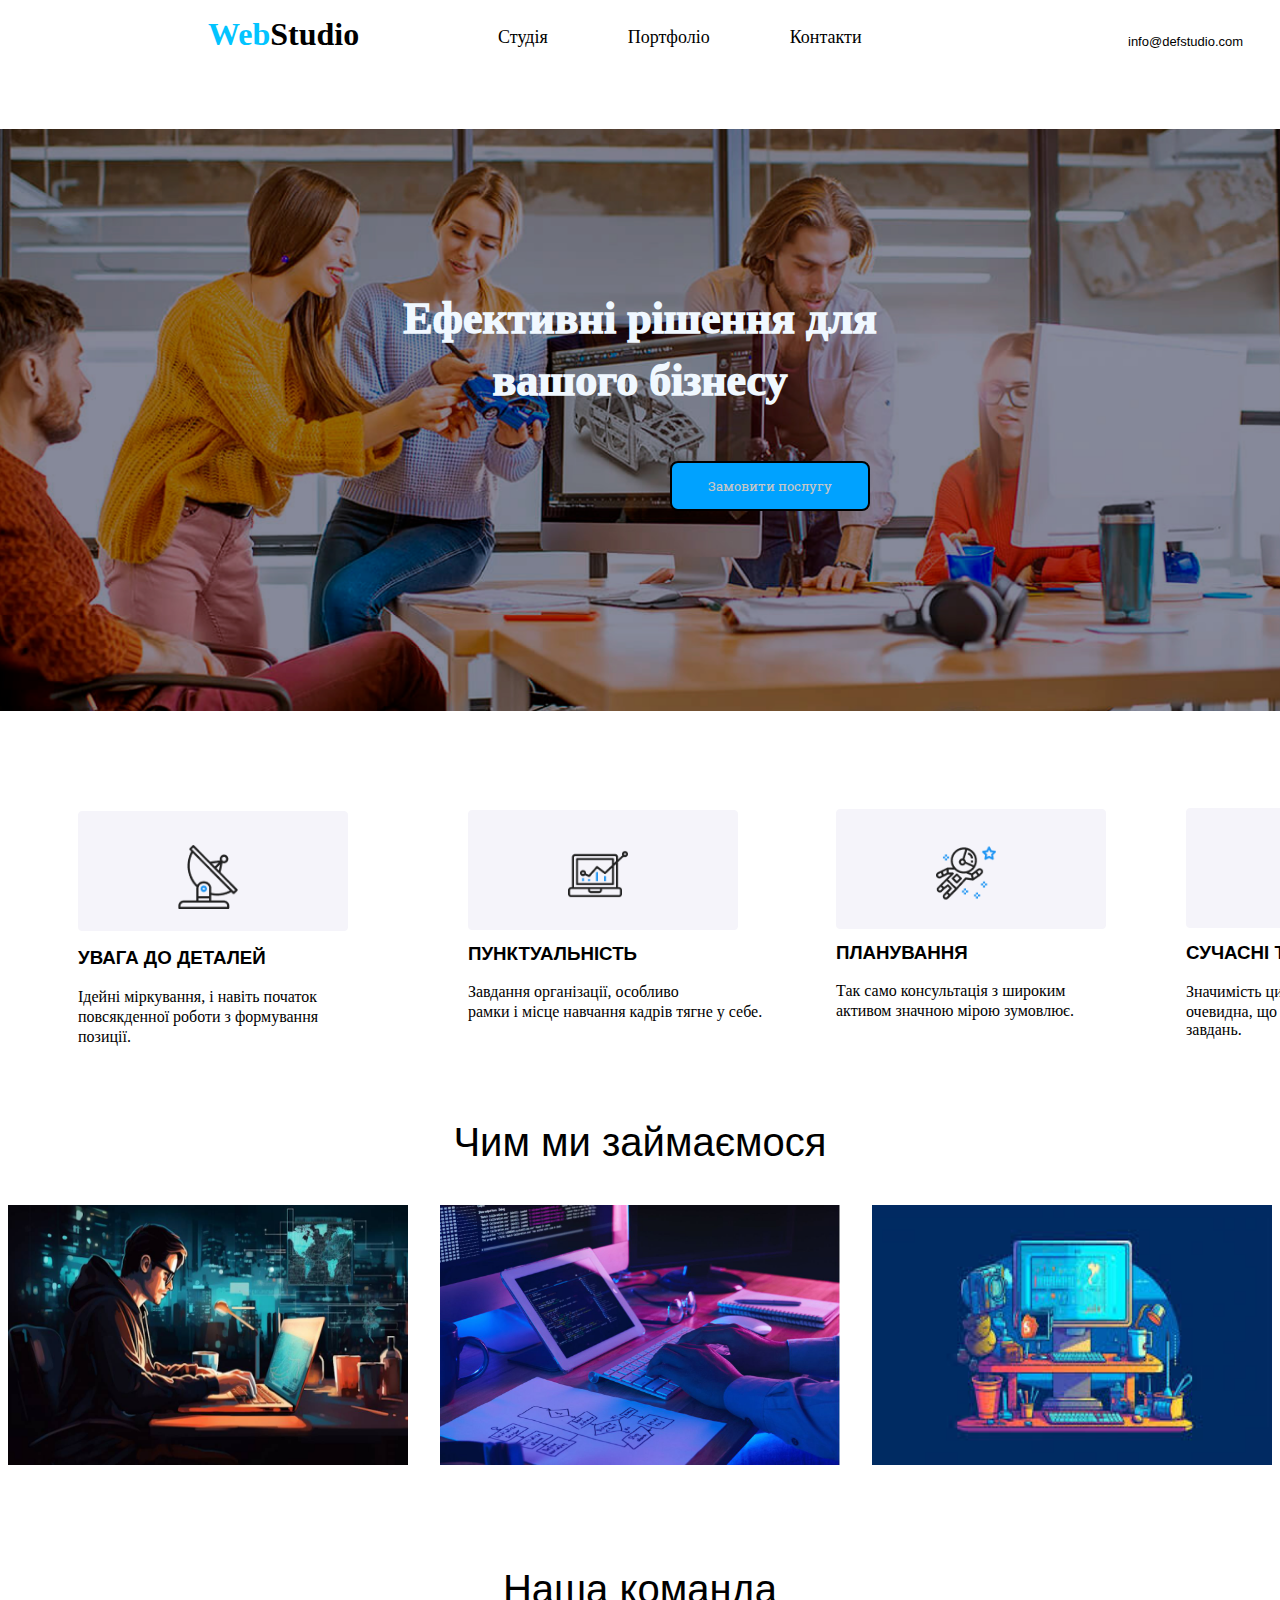
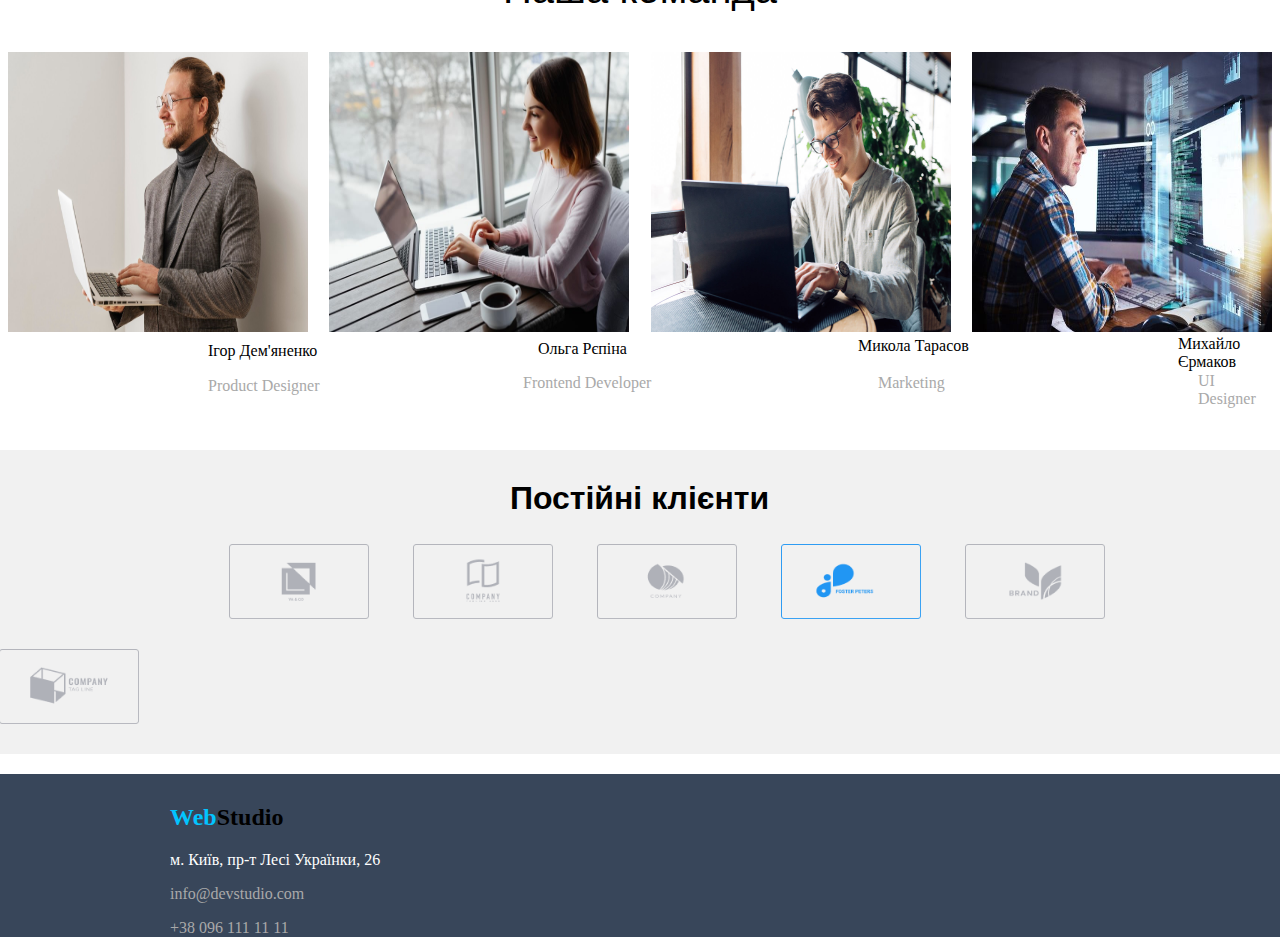
==== main page/index.html @ 717c82f1 "a lot of fixes !" ====
<!DOCTYPE html>
<html lang="en">

<head>
  <meta charset="UTF-8" />
  <meta name="viewport" content="width=device-width, initial-scale=1.0" />
  <title>webstudio</title>
  <!-- <link rel="stylesheet" href="../reset.css" /> -->
  <link rel="stylesheet" href="style.css" />
  <link rel="preconnect" href="https://fonts.googleapis.com">
  <link rel="preconnect" href="https://fonts.gstatic.com" crossorigin>
  <link href="https://fonts.googleapis.com/css2?family=Poetsen+One&family=Roboto+Slab:wght@100..900&display=swap"
    rel="stylesheet">
  <link rel="preconnect" href="https://fonts.googleapis.com">
  <link rel="preconnect" href="https://fonts.gstatic.com" crossorigin>
  <link
    href="https://fonts.googleapis.com/css2?family=Kanit:ital,wght@0,100;0,200;0,300;0,400;0,500;0,600;0,700;0,800;0,900;1,100;1,200;1,300;1,400;1,500;1,600;1,700;1,800;1,900&family=Poetsen+One&family=Roboto+Slab:wght@100..900&display=swap"
    rel="stylesheet">
</head>

<body>
  <!-- <div class="dropdown">
      <button onclick="myFunction()" class="dropbtn">Dropdown</button>
      <div id="myDropdown" class="dropdown-content">
        <a href="#">Link 1</a>
        <a href="#">Link 2</a>
        <a href="#">Link 3</a>
      </div>
    </div>

    <div class="hover-effect">
      <div class="additional-words">
        <p>Дополнительные слова или информация</p>
      </div>
    </div> -->
  <header>

    <div class="container-header">
      <div class="site-name">
        <h1><mark class="mark-title">Web</mark>Studio</h1>
      </div>
      <div class="div-left">
        <ul class="left">
          <li class="link"><a class="titless" href="#">Студія</a></li>
          <li class="link"><a class="titless" href="../portfolio/about.html">Портфоліо</a></li>
          <li class="link"><a class="titless" href="#">Контакти</a></li>
        </ul>
      </div>
      <div class="div-right">
        <ul class="right">
          <li class="link-right">info@defstudio.com</li>
          <li class="link-right">+38 096 111 11 11</li>
        </ul>
      </div>
    </div>
  </header>
  <main>
    <div class="container-main">
      <div class="main-title">Ефективні рішення для<p> вашого бізнесу</p>
      </div>
      <div class="div-btn"><button class="btn"><a class="a-btn" href="">Замовити послугу</a></button></div>
    </div>
    <div class="container_main-first">
    <div class="row">
      <!-- novyi -->
      <section>
      <div class="container-main-two">
        <div class="card">
          <div class="section-one">
            <div class="img-container">
              <img class="section_background" src="../images/Rectangle 3.png" alt="">
               <img class="smm" src="../images/Group.png" alt="">
            </div>
            <h3 class="h3-main">УВАГА ДО ДЕТАЛЕЙ</h3>
            <div class="card-text">Ідейні міркування, і навіть початок<p style="margin-bottom: 2px;"> повсякденної
                роботи
                з формування </p>позиції. </div>
          </div>
        </div>
      </div>
      <!-- novyi -->
      <div class="container-main-three">
        <div class="card">
          <div class="section-two">
            <div class="img-container">
              <img class="section_background" src="../images/Rectangle 3.png" alt="">
              <img class="smm" src="../images/diagram 1.png" alt="">
           </div>
            <h3 class="h3-main">ПУНКТУАЛЬНІСТЬ</h3>
            <div class="card-text">Завдання організації, особливо<p> рамки і місце навчання кадрів тягне у себе.</p>
            </div>
          </div>
        </div>
      </div>
      <!-- novyi -->
      <div class="container-main-four">
        <div class="card">
          <div class="section-three">
            <div class="img-container">
              <img class="section_background" src="../images/Rectangle 3.png" alt="">
              <img class="smm" src="../images/astronaut 1.png" alt="">
           </div>
            <h3 class="h3-main">ПЛАНУВАННЯ</h3>
            <div class="card-text">Так само консультація з широким<p> активом значною мірою зумовлює.</p>
            </div>
          </div>
        </div>
      </div>
      <!-- novyi -->
      <div class="container-main-five">
        <div class="card">
          <div class="section-four">
            <div class="img-container">
              <img class="section_background" src="../images/Rectangle 3.png" alt="">
              <img class="smm" src="../images/Vector.png" alt="">
           </div>
            <h3 class="h3-main">СУЧАСНІ ТЕХНОЛОГІЇ</h3>
            <div class="card-text">Значимість цих проблем настільки<p> очевидна, що реалізація планових завдань.</p>
            </div>
          </div>
        </div>
      </div>
    </div>
  </section>
</div>

<div class="container_main-one">
    <div class="title-main">
      <p class="img-title">Чим ми займаємося</p>
    </div>
    <div class="container_main-img">
      <img class="photo-one" src="../images/photo-one.jpg" />
      <img class="photo-two" src="../images/photo-two.jpg" />
      <img class="photo-three" src="../images/photo-three.jpg" />
    </div>
</div>

    <div class="title-main-two">
      <p class="img-titles"> Наша команда</p>
    </div>
    <div>
      <div class="container_main-img-second">
        <img class="photo-igor" src="../images/igor.png " />
        <img class="photo-woman" src="../images/woman.jpg" />
        <img class="photo-mikola" src="../images/mikola.jpg" />
        <img class="photo-miha" src="../images/myha.jpg" />
      </div>
      <div class="container-names">
      <div class="names"><p class="puple-one">Ігор Дем'яненко</p></div>
      <div class="names"><p class="puple-two">Ольга Рєпіна</p></div>
      <div class="names"><p class="puple-three">Микола Тарасов</p></div>
      <div class="names"><p class="puple-four">Михайло Єрмаков</p></div>

      <div class="names"><p class="puple-onee">Product Designer</p></div>
      <div class="names"><p class="puple-twoo">Frontend Developer</p></div>
      <div class="names"><p class="puple-threee">Marketing</p></div>
      <div class="names"><p class="puple-fourr">UI Designer</p></div>
    </div>
  </main>
  <div class="container_4">
<h2 class="cntr_4-title">Постійні клієнти</h2>

<div class="img-container-2">
   <img class="smm-second" style="margin-left: 230px;" src="../images/Client 1.png" alt="">
</div>

<div class="img-container-2">
   <img class="smm-second" src="../images/Client 2.png" alt="">
</div>

<div class="img-container-2">
   <img class="smm-second" src="../images/Client 3.png" alt="">
</div>

<div class="img-container-2">
   <img class="smm-second" src="../images/Client 4.png" alt="">
</div>

<div class="img-container-2">
   <img class="smm-second" src="../images/Client 5.png" alt="">
</div>
<div class="img-container-2">
  <img class="smm-second" src="../images/Client 6.png" alt="">
</div>

  </div>
  <footer>
    <div class="container-footer">
<div class="ftr-name"><h2><mark class="mark-title-ftr">Web</mark>Studio</h2></div>
    <div class="town"><p>м. Київ, пр-т Лесі Українки, 26</p></div>
    <div class="email-ftr"><p>info@devstudio.com</p></div>
    <div class="number"><p>+38 096 111 11 11</p></div>
</div>
  </footer>
</body>

</html>
---- main page/style.css ----
/* 
.dropbtn {
    background-color: #04AA6D;
    color: white;
    padding: 16px;
    font-size: 16px;
    border: none;
  }
  
  .dropdown {
    position: relative;
    display: inline-block;
  }
  
  .dropdown-content {
    display: none;
    position: absolute;
    background-color: #f1f1f1;
    min-width: 160px;
    box-shadow: 0px 8px 16px 0px rgba(0,0,0,0.2);
    z-index: 1;
  }
  
  .dropdown-content a {
    color: black;
    padding: 12px 16px;
    text-decoration: none;
    display: block;
  }
  
  .dropdown-content a:hover {background-color: #ddd;}
  
  .dropdown:hover .dropdown-content {display: block;}
  
  .dropdown:hover .dropbtn {background-color: #3e8e41;}

  .hover-effect {
    position: relative;
    display: inline-block;
  }
  
  .additional-words {
    position: absolute;
    top: 100%;
    left: 0;
    display: none;
    padding: 10px;
    background-color: #fff;
    border: 1px solid #ccc;
    border-radius: 5px;
  }
  
  .hover-effect:hover .additional-words {
    display: block;
  } */
.mark-title {
  background-color: white;
  color: rgb(2, 196, 255);
}
.container-header {
}
.site-name {
  margin-top: -5px;
  margin-left: 200px;
  font-family: Cambria, Cochin, Georgia, Times, "Times New Roman", serif;
}
.left {
  list-style-type: none;
  margin-left: 370px;
  display: flex;
  margin-top: -48px;
  margin-bottom: 24px;
}
.link {
  margin-left: 80px;
  font-family: Verdana, Geneva, Tahoma, sans-serif;
}
.right {
  list-style-type: none;
  margin-left: 1000px;
  display: flex;
  margin-top: -38px;
  font-size: small;
  margin-bottom: 20px;
}
.link-right {
  margin-left: 80px;
  font-family: "Lucida Sans", "Lucida Sans Regular", "Lucida Grande",
    "Lucida Sans Unicode", Geneva, Verdana, sans-serif;
}
a {
  text-decoration: none;
}
.container-main {
  background-color: rgb(41, 43, 61);
  margin-left: -8px;
  margin-right: -8px;
  padding-top: 80px;
  padding-bottom: 200px;
  max-width: 1550px;
  background: url(../images/background-img.png) no-repeat center ;
  background-size: cover;
}
.main-title {
  text-align: center;
  margin-top: 80px;
  color: aliceblue;
  font-family: "Roboto";
  font-size: 44px;
  font-weight: 1000;
  line-height: 60px;
}
.div-btn {
  margin-top: 50px;
  margin-left: 670px;
}
.btn {
  height: 50px;
  width: 200px;
  background-color: rgb(0, 162, 255);
  border: 2px solid black;
  border-radius: 8px;
}
p {
  margin-top: 2px;
}
.a-btn {
  color: rgb(199, 199, 199);

  font-family: "Roboto Slab", serif;
  font-optical-sizing: auto;
  font-weight: 430;
  font-style: normal;
  transition: 0.6s;
}
.a-btn:hover {
  color: rgb(255, 255, 255);
  transition: 0.3s;
}
.card-text {
  color: black;
}
.container-main-two {
  max-width: 360px;
}
.card {
  display: block;
  max-height: 100px;
}
.section-one {
  margin-left: 70px;
  max-height: 50px;
  padding-bottom: 20px;
}
.card-text {
}
.section-two {
  margin-left: 460px;
  margin-top: -71px;
}
.section-three {
  margin-left: 828px;
  margin-top: -101px;
}
.section-four {
  margin-left: 1178px;
  margin-top: -101px;
}
.row {
  margin-top: 100px;
}
.title-main {
  padding-top: 100px;
  margin-top: 110px;
  text-align: center;
  justify-content: center;
}
.img-title {
  font-size: 40px;
  font-family: "Trebuchet MS", "Lucida Sans Unicode", "Lucida Grande",
    "Lucida Sans", Arial, sans-serif;
}
/* .photos {
display: flex;
position: ;
width: 470px;
height: 294px;
left: 215px;
top: 1058px;

} */
.photo-one {
  width: 400px;
  height: 260px;
}
.photo-two {
  width: 400px;
  height: 260px;
}
.photo-three {
  width: 400px;
  height: 260px;
}

.title-main-two {
  padding-top: 100px;
  text-align: center;
}
.img-titles {
  font-size: 40px;
  font-family: "Trebuchet MS", "Lucida Sans Unicode", "Lucida Grande",
    "Lucida Sans", Arial, sans-serif;
}
.photo-igor {
  width: 300px;
  height: 280px;
}
.photo-woman {
  width: 300px;
  height: 280px;
}
.photo-mikola {
  width: 300px;
  height: 280px;
}
.photo-miha {
  width: 300px;
  height: 280px;
}
.names {
  display: flex;
}
.puple-one {
  margin-left: 200px;
  margin-top: 10px;
}
.puple-two {
  margin-left: 530px;
  margin-top: -36px;
}
.puple-three {
  margin-left: 850px;
  margin-top: -39px;
}
.puple-four {
  margin-left: 1170px;
  margin-top: -41px;
}

.puple-onee {
  margin-left: 200px;
  margin-top: -10px;
  color: darkgray;
}
.puple-twoo {
  margin-left: 515px;
  margin-top: -37px;
  color: darkgray;
}
.puple-threee {
  margin-left: 870px;
  margin-top: -37px;
  color: darkgray;
}
.puple-fourr {
  margin-left: 1190px;
  margin-top: -39px;
  color: darkgray;
}
.container-footer {
  background-color: rgb(56, 70, 90);
  margin-left: -8px;
  margin-right: -8px;
  margin-bottom: -16px;
}
.mark-title-ftr {
  background-color: rgb(56, 70, 90);
  color: rgb(2, 196, 255);
}
.ftr-name {
  margin-left: 170px;
  margin-top: 20px;
  padding-top: 10px;
}
.town {
  margin-left: 170px;
  color: white;
}
.email-ftr {
  margin-left: 170px;
  color: darkgrey;
}
.number {
  margin-left: 170px;
  color: darkgrey;
}
.titless {
  text-decoration: none;
  color: black;
  font-family: Georgia, "Times New Roman", Times, serif;
  font-size: large;
}
.titless:hover {
  color: aqua;
}
.h3-main {
  font-family: Verdana, Geneva, Tahoma, sans-serif;
}
.section_background {
  display: inline-flex;
}
.smm {
  display: flow-root;
  margin-top: -90px;
  margin-left: 100px;
  padding-bottom: 20px;
  width: 60px;
}

.container_4 {
  background-color: rgb(241, 241, 241);
  margin-left: -9px;
  margin-right: -8px;
}
.cntr_4-title {
  padding-top: 30px;
  font-size: xx-large;
  font-family: "Lucida Sans", "Lucida Sans Regular", "Lucida Grande",
    "Lucida Sans Unicode", Geneva, Verdana, sans-serif;
  text-align: center;
}
.img-container-2 {
  display: inline-flex;
  padding-bottom: 30px;
}
.smm-second {
  width: 140px;
  height: 75px;
  margin-right: 40px;
}

.container_main-first {
  display: flex;
  justify-content: space-between;
  margin: 0 auto;
}
/* .container_main-one {
  display: flex;
  max-width: 1170px;
  justify-content: space-between;
  margin: 0 auto;
} */
.container_main-img {
  display: flex;
  max-width: 1270px;
  justify-content: space-between;
  margin: 0 auto;
}
.container_main-img-second {
  display: flex;
  max-width: 1270px;
  justify-content: space-between;
  margin: 0 auto;
}
.container-names {
  max-width: 1400px;
}
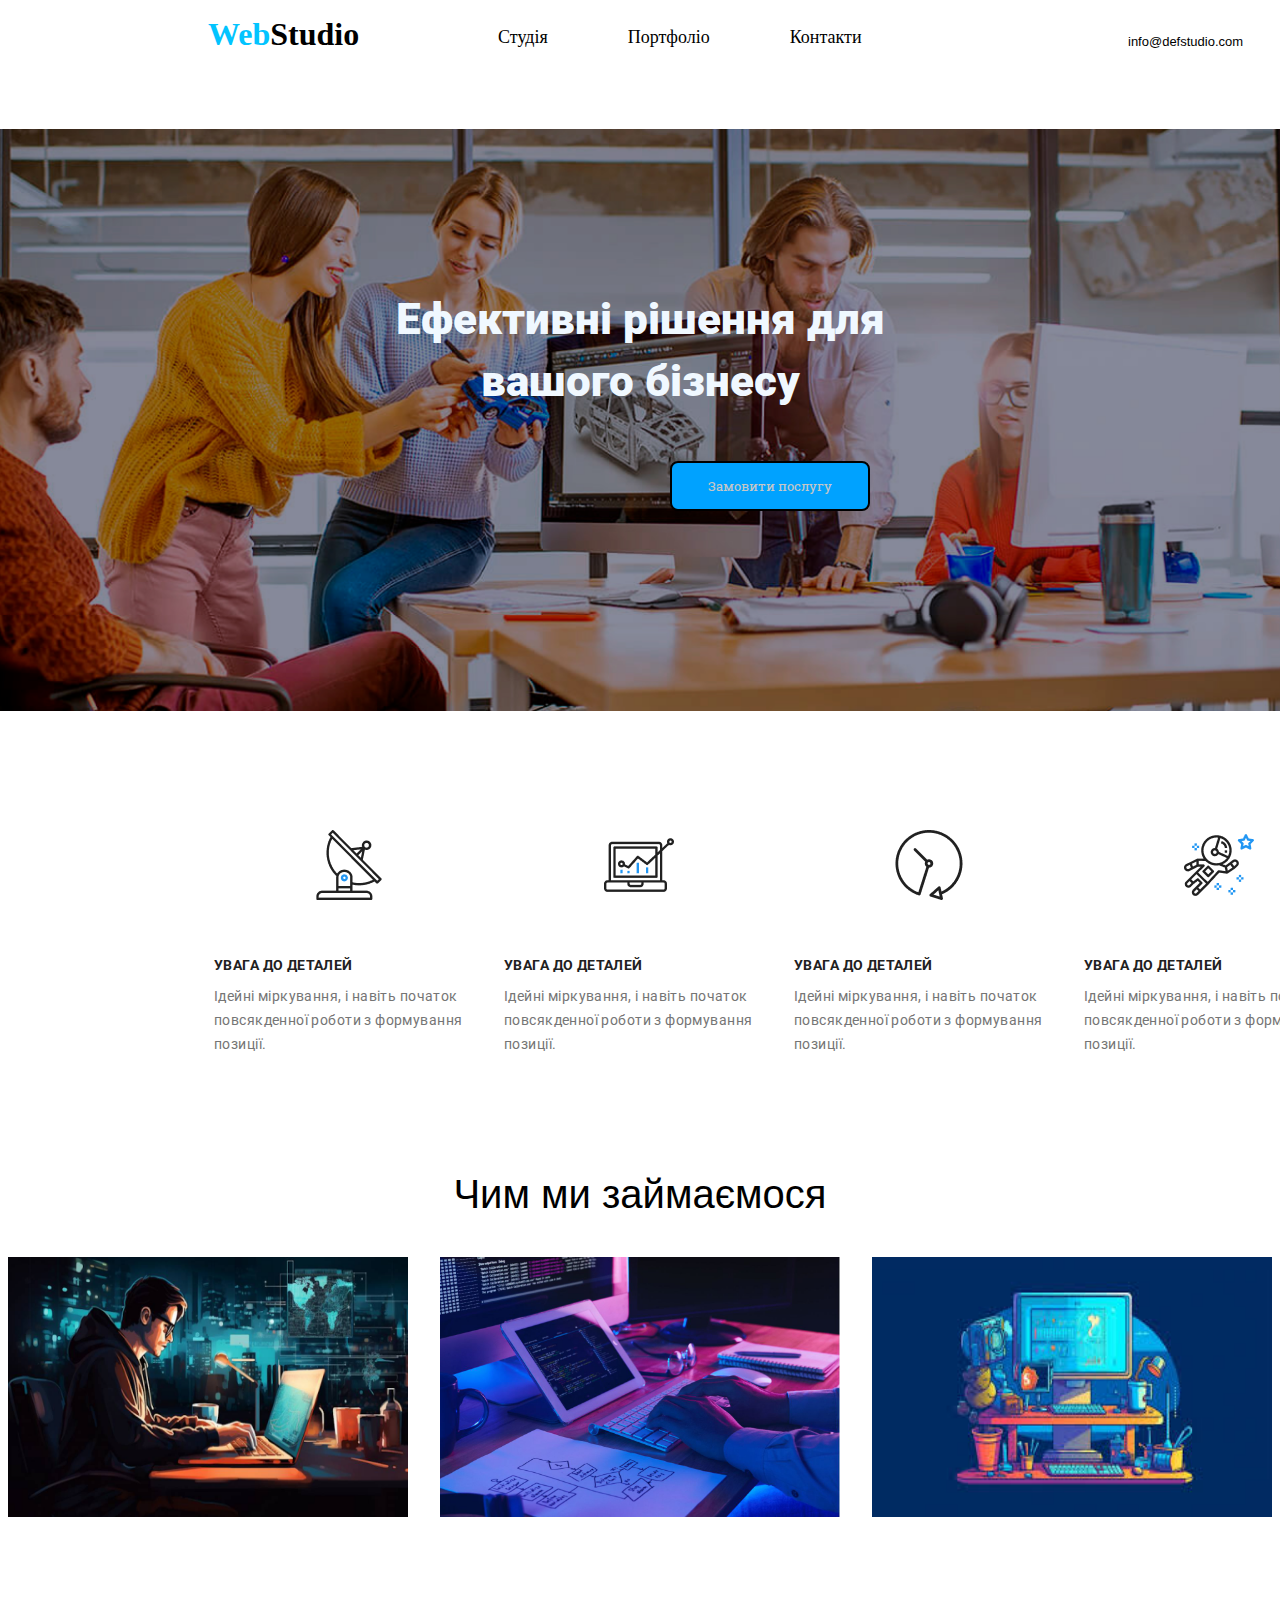
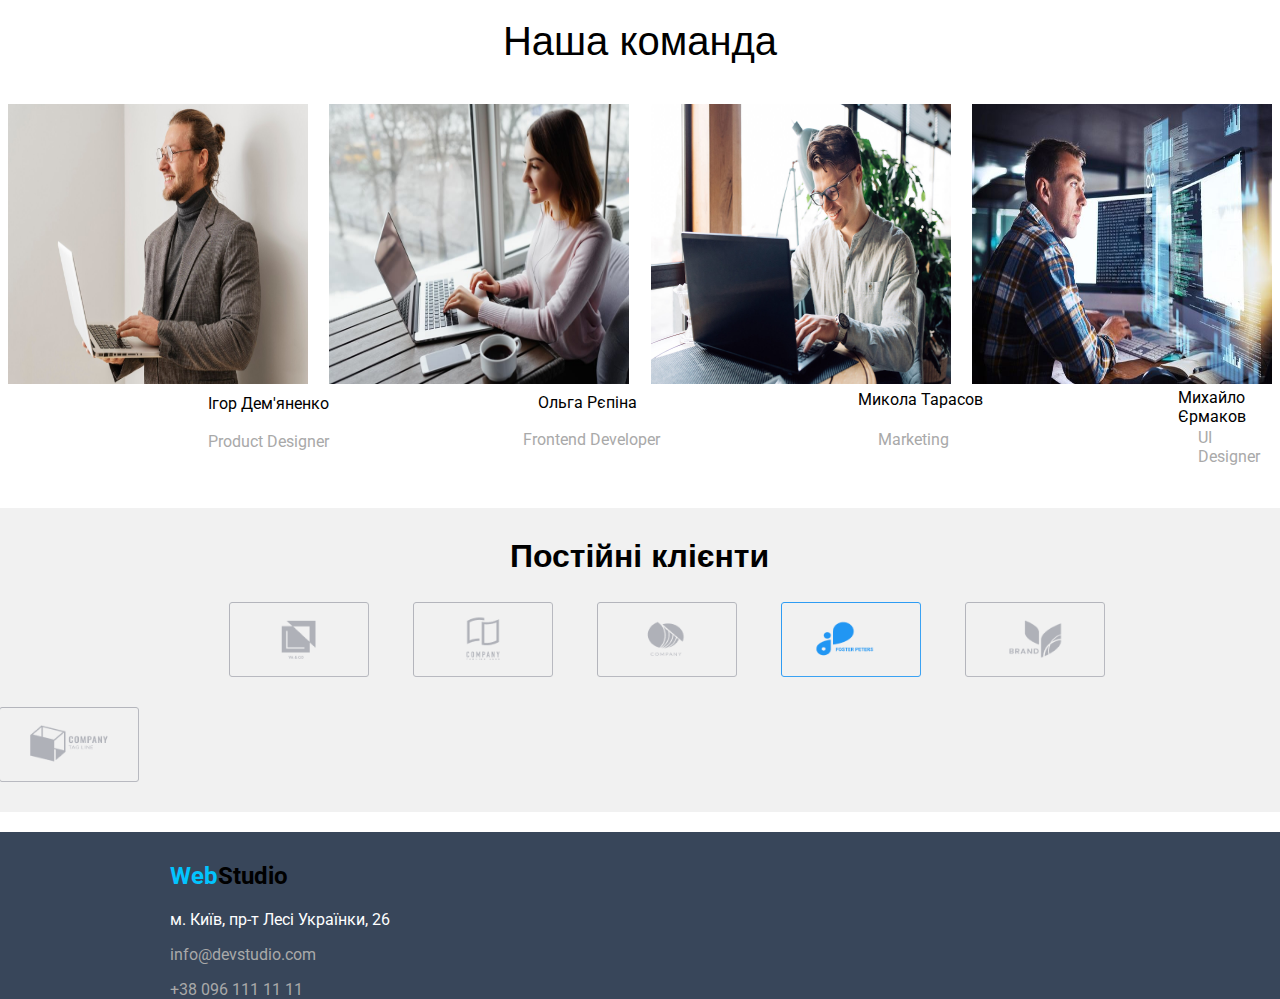
==== commit 11027fc7: "reset + hw16 --fix" ====
--- a/main page/index.html
+++ b/main page/index.html
@@ -61,79 +61,42 @@
       <div class="div-btn"><button class="btn"><a class="a-btn" href="">Замовити послугу</a></button></div>
     </div>
     <div class="container_main-first">
-    <div class="row">
-      <!-- novyi -->
-      <section>
-      <div class="container-main-two">
-        <div class="card">
-          <div class="section-one">
-            <div class="img-container">
-              <img class="section_background" src="../images/Rectangle 3.png" alt="">
-               <img class="smm" src="../images/Group.png" alt="">
+      <div class="row">
+        <!-- novyi -->
+        <section>
+          <div class="cards">
+            <div class="card">
+              <h6 class="card_title">УВАГА ДО ДЕТАЛЕЙ</h6>
+              <p class="card_text">Ідейні міркування, і навіть початок повсякденної роботи з формування позиції.</p>
             </div>
-            <h3 class="h3-main">УВАГА ДО ДЕТАЛЕЙ</h3>
-            <div class="card-text">Ідейні міркування, і навіть початок<p style="margin-bottom: 2px;"> повсякденної
-                роботи
-                з формування </p>позиції. </div>
-          </div>
-        </div>
-      </div>
-      <!-- novyi -->
-      <div class="container-main-three">
-        <div class="card">
-          <div class="section-two">
-            <div class="img-container">
-              <img class="section_background" src="../images/Rectangle 3.png" alt="">
-              <img class="smm" src="../images/diagram 1.png" alt="">
-           </div>
-            <h3 class="h3-main">ПУНКТУАЛЬНІСТЬ</h3>
-            <div class="card-text">Завдання організації, особливо<p> рамки і місце навчання кадрів тягне у себе.</p>
+            <div class="card">
+              <h6 class="card_title">УВАГА ДО ДЕТАЛЕЙ</h6>
+              <p class="card_text">Ідейні міркування, і навіть початок повсякденної роботи з формування позиції.</p>
+            </div>
+            <div class="card">
+              <h6 class="card_title">УВАГА ДО ДЕТАЛЕЙ</h6>
+              <p class="card_text">Ідейні міркування, і навіть початок повсякденної роботи з формування позиції.</p>
+            </div>
+            <div class="card">
+              <h6 class="card_title">УВАГА ДО ДЕТАЛЕЙ</h6>
+              <p class="card_text">Ідейні міркування, і навіть початок повсякденної роботи з формування позиції.</p>
             </div>
           </div>
-        </div>
-      </div>
-      <!-- novyi -->
-      <div class="container-main-four">
-        <div class="card">
-          <div class="section-three">
-            <div class="img-container">
-              <img class="section_background" src="../images/Rectangle 3.png" alt="">
-              <img class="smm" src="../images/astronaut 1.png" alt="">
-           </div>
-            <h3 class="h3-main">ПЛАНУВАННЯ</h3>
-            <div class="card-text">Так само консультація з широким<p> активом значною мірою зумовлює.</p>
-            </div>
-          </div>
-        </div>
-      </div>
-      <!-- novyi -->
-      <div class="container-main-five">
-        <div class="card">
-          <div class="section-four">
-            <div class="img-container">
-              <img class="section_background" src="../images/Rectangle 3.png" alt="">
-              <img class="smm" src="../images/Vector.png" alt="">
-           </div>
-            <h3 class="h3-main">СУЧАСНІ ТЕХНОЛОГІЇ</h3>
-            <div class="card-text">Значимість цих проблем настільки<p> очевидна, що реалізація планових завдань.</p>
-            </div>
-          </div>
-        </div>
+
+        </section>
       </div>
     </div>
-  </section>
-</div>
 
-<div class="container_main-one">
-    <div class="title-main">
-      <p class="img-title">Чим ми займаємося</p>
+    <div class="container_main-one">
+      <div class="title-main">
+        <p class="img-title">Чим ми займаємося</p>
+      </div>
+      <div class="container_main-img">
+        <img class="photo-one" src="../images/photo-one.jpg" />
+        <img class="photo-two" src="../images/photo-two.jpg" />
+        <img class="photo-three" src="../images/photo-three.jpg" />
+      </div>
     </div>
-    <div class="container_main-img">
-      <img class="photo-one" src="../images/photo-one.jpg" />
-      <img class="photo-two" src="../images/photo-two.jpg" />
-      <img class="photo-three" src="../images/photo-three.jpg" />
-    </div>
-</div>
 
     <div class="title-main-two">
       <p class="img-titles"> Наша команда</p>
@@ -146,51 +109,75 @@
         <img class="photo-miha" src="../images/myha.jpg" />
       </div>
       <div class="container-names">
-      <div class="names"><p class="puple-one">Ігор Дем'яненко</p></div>
-      <div class="names"><p class="puple-two">Ольга Рєпіна</p></div>
-      <div class="names"><p class="puple-three">Микола Тарасов</p></div>
-      <div class="names"><p class="puple-four">Михайло Єрмаков</p></div>
+        <div class="names">
+          <p class="puple-one">Ігор Дем'яненко</p>
+        </div>
+        <div class="names">
+          <p class="puple-two">Ольга Рєпіна</p>
+        </div>
+        <div class="names">
+          <p class="puple-three">Микола Тарасов</p>
+        </div>
+        <div class="names">
+          <p class="puple-four">Михайло Єрмаков</p>
+        </div>
 
-      <div class="names"><p class="puple-onee">Product Designer</p></div>
-      <div class="names"><p class="puple-twoo">Frontend Developer</p></div>
-      <div class="names"><p class="puple-threee">Marketing</p></div>
-      <div class="names"><p class="puple-fourr">UI Designer</p></div>
-    </div>
+        <div class="names">
+          <p class="puple-onee">Product Designer</p>
+        </div>
+        <div class="names">
+          <p class="puple-twoo">Frontend Developer</p>
+        </div>
+        <div class="names">
+          <p class="puple-threee">Marketing</p>
+        </div>
+        <div class="names">
+          <p class="puple-fourr">UI Designer</p>
+        </div>
+      </div>
   </main>
   <div class="container_4">
-<h2 class="cntr_4-title">Постійні клієнти</h2>
+    <h2 class="cntr_4-title">Постійні клієнти</h2>
 
-<div class="img-container-2">
-   <img class="smm-second" style="margin-left: 230px;" src="../images/Client 1.png" alt="">
-</div>
+    <div class="img-container-2">
+      <img class="smm-second" style="margin-left: 230px;" src="../images/Client 1.png" alt="">
+    </div>
 
-<div class="img-container-2">
-   <img class="smm-second" src="../images/Client 2.png" alt="">
-</div>
+    <div class="img-container-2">
+      <img class="smm-second" src="../images/Client 2.png" alt="">
+    </div>
 
-<div class="img-container-2">
-   <img class="smm-second" src="../images/Client 3.png" alt="">
-</div>
+    <div class="img-container-2">
+      <img class="smm-second" src="../images/Client 3.png" alt="">
+    </div>
 
-<div class="img-container-2">
-   <img class="smm-second" src="../images/Client 4.png" alt="">
-</div>
+    <div class="img-container-2">
+      <img class="smm-second" src="../images/Client 4.png" alt="">
+    </div>
 
-<div class="img-container-2">
-   <img class="smm-second" src="../images/Client 5.png" alt="">
-</div>
-<div class="img-container-2">
-  <img class="smm-second" src="../images/Client 6.png" alt="">
-</div>
+    <div class="img-container-2">
+      <img class="smm-second" src="../images/Client 5.png" alt="">
+    </div>
+    <div class="img-container-2">
+      <img class="smm-second" src="../images/Client 6.png" alt="">
+    </div>
 
   </div>
   <footer>
     <div class="container-footer">
-<div class="ftr-name"><h2><mark class="mark-title-ftr">Web</mark>Studio</h2></div>
-    <div class="town"><p>м. Київ, пр-т Лесі Українки, 26</p></div>
-    <div class="email-ftr"><p>info@devstudio.com</p></div>
-    <div class="number"><p>+38 096 111 11 11</p></div>
-</div>
+      <div class="ftr-name">
+        <h2><mark class="mark-title-ftr">Web</mark>Studio</h2>
+      </div>
+      <div class="town">
+        <p>м. Київ, пр-т Лесі Українки, 26</p>
+      </div>
+      <div class="email-ftr">
+        <p>info@devstudio.com</p>
+      </div>
+      <div class="number">
+        <p>+38 096 111 11 11</p>
+      </div>
+    </div>
   </footer>
 </body>
 
--- a/main page/style.css
+++ b/main page/style.css
@@ -53,6 +53,9 @@
   .hover-effect:hover .additional-words {
     display: block;
   } */
+
+  @import url("https://fonts.googleapis.com/css2?family=Roboto:ital,wght@0,100;0,300;0,400;0,500;0,700;0,900;1,100;1,300;1,400;1,500;1,700;1,900&display=swap");
+
 .mark-title {
   background-color: white;
   color: rgb(2, 196, 255);
@@ -143,35 +146,9 @@
 .container-main-two {
   max-width: 360px;
 }
-.card {
-  display: block;
-  max-height: 100px;
-}
-.section-one {
-  margin-left: 70px;
-  max-height: 50px;
-  padding-bottom: 20px;
-}
-.card-text {
-}
-.section-two {
-  margin-left: 460px;
-  margin-top: -71px;
-}
-.section-three {
-  margin-left: 828px;
-  margin-top: -101px;
-}
-.section-four {
-  margin-left: 1178px;
-  margin-top: -101px;
-}
-.row {
-  margin-top: 100px;
-}
+
 .title-main {
   padding-top: 100px;
-  margin-top: 110px;
   text-align: center;
   justify-content: center;
 }
@@ -364,4 +341,75 @@
 }
 .container-names {
   max-width: 1400px;
+}
+
+* {
+  /* margin: 0;
+  padding: 0;
+  box-sizing: border-box; */
+}
+
+body {
+  font-family: "Roboto", sans-serif;
+}
+
+.cards {
+    display: flex;
+    justify-content: space-between;
+    max-width: 1170px;
+    margin: 0 auto;
+    margin-top: 94px;
+}
+
+.card {
+  padding-right: 20px;
+}
+
+.card_title {
+  margin-bottom: 10px;
+  font-family: "Roboto", sans-serif;
+  font-size: 14px;
+  font-weight: 700;
+  line-height: 16.41px;
+  letter-spacing: 0.03em;
+  color: #212121;
+}
+
+.card_text {
+  max-width: 275px;
+  font-family: "Roboto", sans-serif;
+  font-size: 14px;
+  font-weight: 400;
+  line-height: 24px;
+  letter-spacing: 0.03em;
+  color: #757575;
+}
+
+.card::before {
+    content: "";
+    display: block;
+    width: 270px;
+    height: 120px;
+    margin-bottom: 30px;
+    background-repeat: no-repeat;
+    background-position: center;
+}
+.card:nth-child(1) {
+  margin-left: 206px;
+}
+
+.card:nth-child(1)::before {
+    background-image: url(../images/Group.png);
+}
+
+.card:nth-child(2)::before {
+    background-image: url(../images/diagram\ 1.png);
+}
+
+.card:nth-child(3)::before {
+    background-image: url(../images/Vector.png);
+}
+
+.card:nth-child(4)::before {
+    background-image: url(../images/astronaut\ 1.png);
 }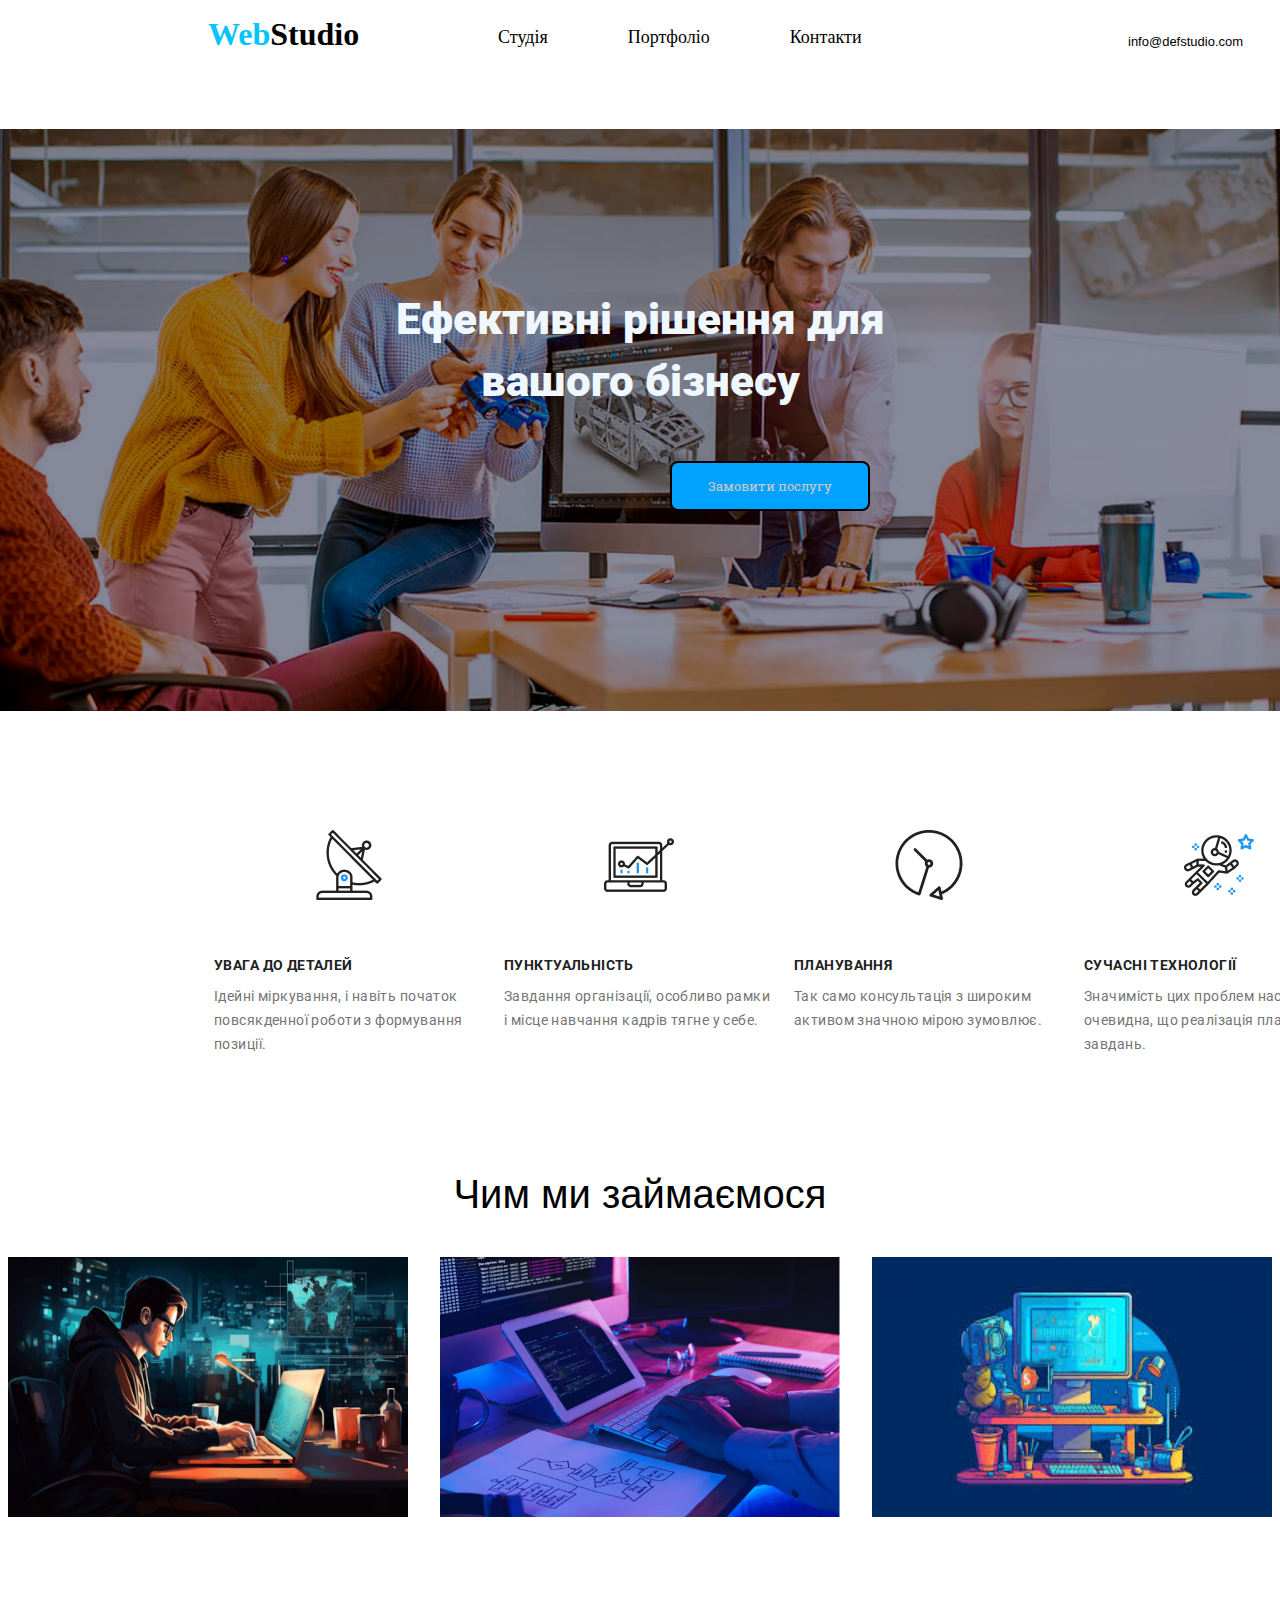
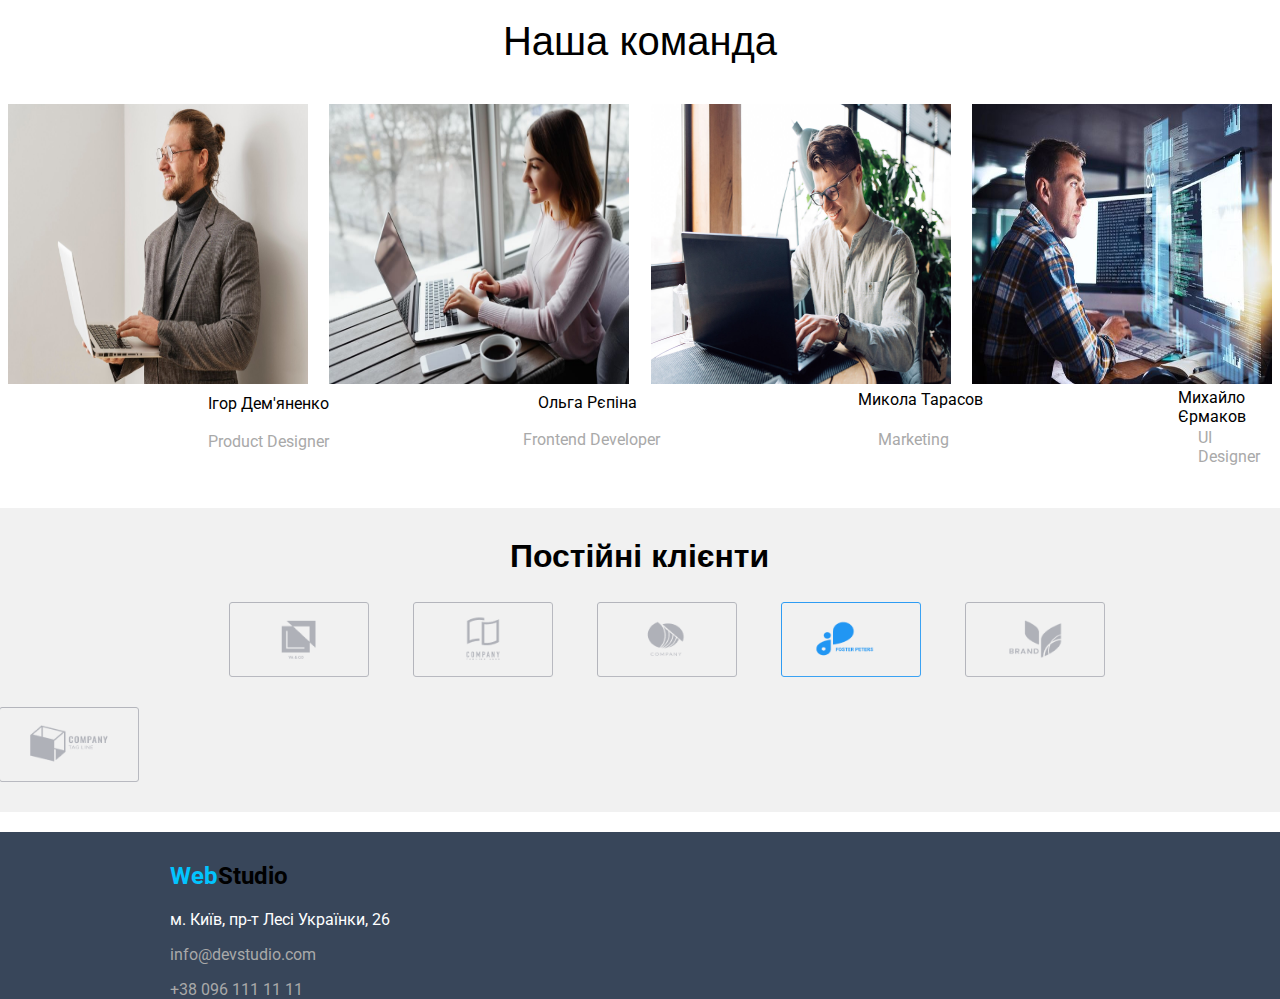
==== commit 9df1828a: "some mistakes" ====
--- a/main page/index.html
+++ b/main page/index.html
@@ -70,16 +70,16 @@
               <p class="card_text">Ідейні міркування, і навіть початок повсякденної роботи з формування позиції.</p>
             </div>
             <div class="card">
-              <h6 class="card_title">УВАГА ДО ДЕТАЛЕЙ</h6>
-              <p class="card_text">Ідейні міркування, і навіть початок повсякденної роботи з формування позиції.</p>
+              <h6 class="card_title">ПУНКТУАЛЬНІСТЬ</h6>
+              <p class="card_text">Завдання організації, особливо рамки і місце навчання кадрів тягне у себе.</p>
             </div>
             <div class="card">
-              <h6 class="card_title">УВАГА ДО ДЕТАЛЕЙ</h6>
-              <p class="card_text">Ідейні міркування, і навіть початок повсякденної роботи з формування позиції.</p>
+              <h6 class="card_title">ПЛАНУВАННЯ</h6>
+              <p class="card_text">Так само консультація з широким активом значною мірою зумовлює.</p>
             </div>
             <div class="card">
-              <h6 class="card_title">УВАГА ДО ДЕТАЛЕЙ</h6>
-              <p class="card_text">Ідейні міркування, і навіть початок повсякденної роботи з формування позиції.</p>
+              <h6 class="card_title">СУЧАСНІ ТЕХНОЛОГІЇ</h6>
+              <p class="card_text">Значимість цих проблем настільки очевидна, що реалізація планових завдань.</p>
             </div>
           </div>
 
